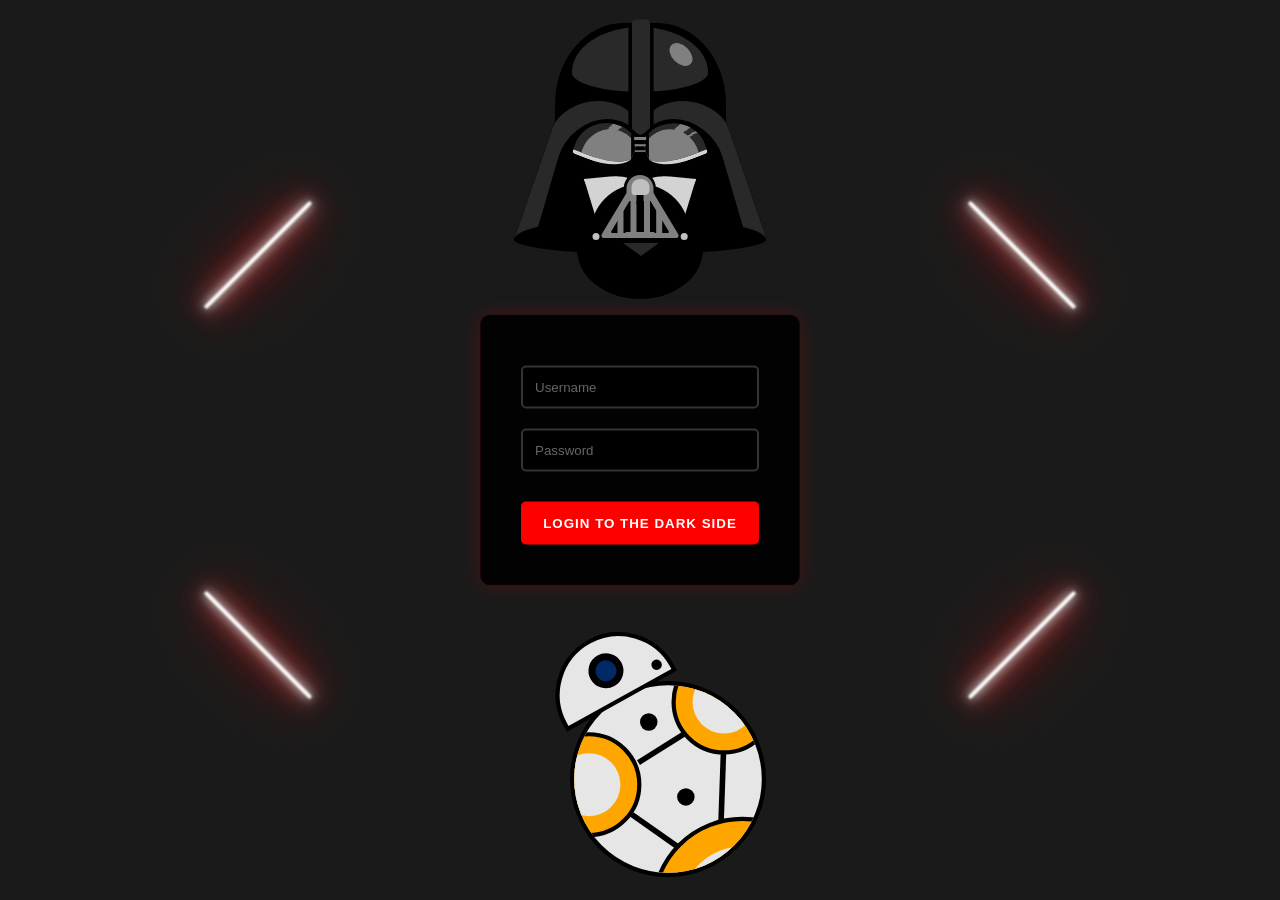
==== index.html @ 2e3e8f80 "Added last week's files to week1 branch" ====
<!DOCTYPE html>
<html lang="en">

<head>
  <meta charset="UTF-8">
  <meta name="viewport" content="width=device-width, initial-scale=1.0">
  <title>Darth Vader Login Page</title>
  <link rel="stylesheet" href="bb8.css">
  <link rel="stylesheet" href="darthVader.css">
  <link rel="stylesheet" href="lightSword.css">

</head>

<body>
  <div class="container">
    <div class="darth">
      <div class="helmet">
        <div class="dome">
        </div>
        <div class="hood">
          <div class="left"></div>
          <div class="right"></div>
        </div>
        <div class="ridge"></div>
      </div>
      <div class="mask">
        <div class="neck"></div>
        <div class="eyes">
          <div class="left"></div>
          <div class="right"></div>
        </div>
        <div class="cheeks">
          <div class="left"></div>
          <div class="right"></div>
        </div>
        <div class="snout">
          <div class="left"></div>
          <div class="right"></div>
          <div class="vent">
            <div class="left"></div>
            <div class="right"></div>
          </div>
          <div class="nose"></div>
          <div class="tusks"></div>
        </div>
        <div class="chin">
          <div class="vent"></div>
        </div>
      </div>
    </div>

    <div class="login-container">
      <form class="login-form">
        <input type="text" placeholder="Username" required>
        <input type="password" placeholder="Password" required>
        <button type="submit" class="login-btn">LOGIN TO THE DARK SIDE</button>
      </form>
    </div>

    <div class="bb8">
      <div class="bb8Head">
        <div class="lens"></div>
        <div class="bodyDot headDot"></div>
      </div>
      <div class="bb8Body">
        <div class="circle bodyCircle1">
          <div class="innerCircle1"></div>
        </div>
        <div class="circle bodyCircle2">
          <div class="innerCircle1"></div>
        </div>
        <div class="circle bodyCircle3">
          <div class="innerCircle3"></div>
        </div>
        <div class="bodyDot bodyDot1"></div>
        <div class="bodyDot bodyDot2"></div>
        <div class="bodyLine1"></div>
        <div class="bodyLine2"></div>
        <div class="bodyLine3"></div>
      </div>
    </div>

    <div class="lightsaber lightsaber-1"></div>
    <div class="lightsaber lightsaber-2"></div>
    <div class="lightsaber lightsaber-3"></div>
    <div class="lightsaber lightsaber-4"></div>
  </div>


</body>

</html>
---- bb8.css ----
.bb8 {
  width: 400px;
  height: 500px;
  position: relative;
  margin-top: 350px;
  margin-left: auto;
  margin-right: auto;
  transform: scale(0.7);
}

.bb8Head {
  width: 180px;
  height: 100px;
  border: 6px solid #000000;
  border-radius: 200px 200px 0 0;
  position: absolute;
  transform: rotate(-29deg);
  top: 35px;
  left: 60px;
  z-index: 2;
  background-color: #e6e6e6;
}

.lens {
  height: 50px;
  width: 50px;
  position: absolute;
  z-index: 3;
  background-color: #002966;
  border-radius: 50%;
  left: 60px;
  top: 20px;
  border: 10px solid #000000;
}


.bb8Body {
  width: 280px;
  height: 280px;
  background-color: #e6e6e6;
  border: 6px solid #000000;
  border-radius: 50%;
  position: absolute;
  overflow: hidden;
  -webkit-animation: spin 1.5s linear infinite;
  -moz-animation: spin 1.5s linear infinite;
  -ms-animation: spin 1.5s linear infinite;
  -o-animation: spin 1.5s linear infinite;
  animation: spin 1.5s linear infinite;
  top: 100px;
  left: 100px;
}

.circle {
  background-color: #FFA500;
  width: 150px;
  height: 150px;
  border: 6px solid #000000;
  border-radius: 50%;
  display: inline-block;
}

.bodyCircle1 {
  position: absolute;
  top: 25%;
  left: -20%;
}

.bodyCircle2 {
  position: absolute;
  top: -19%;
  right: -8%;
}

.bodyCircle3 {
  width: 260px;
  height: 260px;
  top: 70%;
  left: 41%;
  position: absolute;
}

.innerCircle1 {
  width: 90px;
  height: 90px;
  background-color: #e6e6e6;
  border-radius: 50%;
  position: relative;
  top: 50%;
  left: 50%;
  -webkit-transform: translate(-50%, -50%);
  -moz-transform: translate(-50%, -50%);
  -ms-transform: translate(-50%, -50%);
  -o-transform: translate(-50%, -50%);
  transform: translate(-50%, -50%);
}

.innerCircle3 {
  width: 175px;
  height: 175px;
  background-color: #e6e6e6;
  border-radius: 50%;
  position: relative;
  top: 50%;
  left: 50%;
  -webkit-transform: translate(-50%, -50%);
  -moz-transform: translate(-50%, -50%);
  -ms-transform: translate(-50%, -50%);
  -o-transform: translate(-50%, -50%);
  transform: translate(-50%, -50%);
}

.bodyDot {
  background-color: #000000;
  height: 25px;
  width: 25px;
  position: absolute;
  border-radius: 50%;
}

.bodyDot1 {
  top: 15%;
  left: 35%;
}

.bodyDot2 {
  top: 55%;
  left: 55%;
}

.headDot {
  position: absolute;
  left: 145px;
  top: 65px;
  height: 15px;
  width: 15px;
}

.bodyLine1 {
  background-color: #000000;
  height: 8px;
  width: 77px;
  transform: rotate(-32deg);
  position: absolute;
  top: 32%;
  left: 32%;
}

.bodyLine2 {
  background-color: #000000;
  height: 8px;
  width: 81px;
  transform: rotate(35deg);
  position: absolute;
  top: 76%;
  left: 28%;
}

.bodyLine3 {
  background-color: #000000;
  height: 8px;
  width: 97px;
  transform: rotate(92deg);
  position: absolute;
  top: 53%;
  left: 61%;
}

@-webkit-keyframes spin {
  0% {
    -webkit-transform: rotate(360deg)
  }

  ;

  100% {
    -webkit-transform: rotate(0deg)
  }

  ;
}

@-moz-keyframes spin {
  0% {
    -moz-transform: rotate(360deg)
  }

  ;

  100% {
    -moz-transform: rotate(0deg)
  }

  ;
}

@-ms-keyframes spin {
  0% {
    -ms-transform: rotate(360deg)
  }

  ;

  100% {
    -ms-transform: rotate(0deg)
  }

  ;
}

@-o-keyframes spin {
  0% {
    -o-transform: rotate(360deg)
  }

  ;

  100% {
    -o-transform: rotate(0deg)
  }

  ;
}

@keyframes spin {
  0% {
    transform: rotate(360deg)
  }

  ;

  100% {
    transform: rotate(0deg)
  }

  ;
}
---- darthVader.css ----
html,
body {
    width: 100%;
    height: 100%;
    background: #1a1a1a;
    margin: 0;
    font-family: Arial, sans-serif;
    overflow: hidden;
}

.container {
    display: flex;
    flex-direction: column;
    align-items: center;
    justify-content: flex-start;
    height: 100vh;
    padding-top: 20px;
    position: relative;
}

*,
:before,
:after {
    position: absolute;
    content: '';
    box-sizing: border-box;
}

.darth {
    font-size: 1vmin;
    width: 28em;
    height: 31em;
    position: relative;
    margin-bottom: 0;
    z-index: 1;
}

.helmet {
    .dome {
        left: 4.5em;
        top: .3em;
        width: 19em;
        height: 18em;
        background: black;
        border-top-left-radius: 40% 50%;
        border-top-right-radius: 40% 50%;

        &:before {
            width: 80%;
            height: 40%;
            left: 10%;
            top: .5em;
            border-top-left-radius: 50% 70%;
            border-top-right-radius: 50% 70%;
            border-bottom-left-radius: 50% 30%;
            border-bottom-right-radius: 50% 30%;
            background: rgb(41, 41, 41);
        }

        &:after {
            width: 2em;
            height: 3em;
            background: gray;
            border-radius: 50%;
            right: 4em;
            top: 2em;
            transform: rotate(-45deg);
        }
    }

    .hood {
        width: 28em;
        height: 17em;
        left: 0em;
        top: 9em;

        &:after {
            width: 28em;
            height: 4em;
            bottom: 0;
            left: 0;
            background: black;
            z-index: 2;
            border-top-left-radius: 50% 60%;
            border-top-right-radius: 50% 60%;
            border-bottom-right-radius: 50% 40%;
            border-bottom-left-radius: 50% 40%;
        }

        .left {
            width: 9.5em;
            height: 15.4em;
            background: black;
            top: 0;
            left: 0em;
            transform-origin: 0 100%;
            transform: skewX(-19deg);
            overflow: hidden;

            &:before {
                width: 11em;
                height: 17em;
                background: rgb(41, 41, 41);
                border-top-left-radius: 4em 3em;
                border-top-right-radius: 7em 7em;
            }

            &:after {
                width: 10em;
                height: 16em;
                top: 2em;
                left: 1.5em;
                background: black;
                border-top-left-radius: 5em;
                border-top-right-radius: 7em 8em;
                transform-origin: 50% 0;
                transform: skewX(3deg);
            }
        }

        .right {
            width: 9.5em;
            height: 15.4em;
            background: black;
            top: 0;
            right: 0em;
            transform-origin: 100% 100%;
            transform: skewX(19deg);
            overflow: hidden;

            &:before {
                width: 11em;
                height: 17em;
                right: 0;
                background: rgb(41, 41, 41);
                border-top-right-radius: 4em 3em;
                border-top-left-radius: 7em 7em;
            }

            &:after {
                width: 10em;
                height: 16em;
                top: 2em;
                right: 1.5em;
                background: black;
                border-top-right-radius: 5em;
                border-top-left-radius: 7em 8em;
                transform-origin: 50% 0;
                transform: skewX(-3deg);
            }
        }
    }

    .ridge {
        width: 13em;
        height: 13em;
        transform: scaleY(.8) rotate(45deg);
        left: 7.5em;
        top: -1em;
        border-radius: 0 0 .4em 0;
        overflow: hidden;

        &:after {
            width: 2em;
            height: 19em;
            left: 0.2em;
            top: 1.6em;
            background: rgb(41, 41, 41);
            transform-origin: 0 0;
            transform: rotate(-45deg) translateY(1em);
            border-radius: .5em .5em 0 0;
            box-shadow: 0 .6em 0 .4em black;
        }
    }
}

.mask {
    width: 16em;
    height: 20em;
    top: 11em;
    left: 6em;
    z-index: 2;

    .neck {
        width: 14em;
        height: 11em;
        background: black;
        bottom: 0;
        left: 1em;
        border-radius: 50%;
        z-index: -1;
    }

    .eyes {
        width: 16em;
        height: 5em;

        .left {
            background: rgb(41, 41, 41);
            background: radial-gradient(12em at 134% 67%, rgb(41, 41, 41) 45%, gray 45%, gray 53%, rgb(41, 41, 41) 53%);
            left: 0.4em;
            top: -1em;
            width: 6.8em;
            height: 4.3em;
            transform-origin: 0 100%;
            transform: scaleX(.95) rotate(20deg);
            border-top-left-radius: 5em 4.5em;
            border-top-right-radius: 3em 2em;
            border-bottom-right-radius: 6em 2.4em;
            border-bottom-left-radius: .5em .5em;
            overflow: hidden;
            box-sizing: content-box;
            border-bottom: .5em solid lightgray;

            &:after {
                width: 7em;
                height: 7em;
                background: gray;
                background: radial-gradient(12em at 114% 37%, gray 45%, lighten(gray, 15%) 45%, lighten(gray, 15%) 53%, gray 53%);
                border-radius: 50%;
                left: 1em;
                top: .5em;
                z-index: -1;
            }

            &:before {
                width: 2em;
                height: 5em;
                background: black;
                right: -1.7em;
                top: -.5em;
                transform: rotate(-20deg);
            }
        }

        .right {
            background: rgb(41, 41, 41);
            background: radial-gradient(12em at 97% 156%, rgb(41, 41, 41) 38%, gray 38%, gray 40%, rgb(41, 41, 41) 40%, rgb(41, 41, 41) 45%, gray 45%, gray 53%, rgb(41, 41, 41) 53%);
            right: 0.4em;
            top: -1em;
            width: 6.8em;
            height: 4.3em;
            transform-origin: 100% 100%;
            transform: scaleX(.95) rotate(-20deg);
            border-top-right-radius: 5em 4.5em;
            border-top-left-radius: 3em 2em;
            border-bottom-left-radius: 6em 2.4em;
            border-bottom-right-radius: .5em .5em;
            overflow: hidden;
            border-bottom: .5em solid lightgray;
            box-sizing: content-box;

            &:before {
                width: 2em;
                height: 5em;
                background: black;
                left: -1.7em;
                top: -.5em;
                transform: rotate(20deg);
            }

            &:after {
                width: 7em;
                height: 7em;
                background: gray;
                background: radial-gradient(12em at 124% 36%, gray 38%, lighten(gray, 15%) 38%, lighten(gray, 15%) 40%, gray 40%, gray 45%, lighten(gray, 15%) 45%, lighten(gray, 15%) 53%, gray 53%);
                border-radius: 50%;
                right: 1em;
                top: .5em;
                z-index: -1;
                transform: rotate(40deg);
            }
        }

        &:after {
            background: gray;
            width: 1.3em;
            height: .3em;
            left: 50%;
            top: 2em;
            transform: translateX(-50%);
            box-shadow: 0 1.4em 0 -.08em gray, 0 .75em 0 -.05em gray;
        }
    }

    .cheeks {
        background: black;
        left: 1em;
        top: 6em;
        width: 14em;
        height: 5em;
        overflow: hidden;

        &:before {
            width: 3.6em;
            height: 3.6em;
            background: black;
            border-radius: 50%;
            left: 50%;
            transform: translateX(-50%);
            top: -0.1em;
            z-index: 1;
        }

        &:after {
            width: 11em;
            height: 11em;
            background: black;
            border-radius: 50%;
            left: 50%;
            transform: translateX(-50%);
            top: 1.2em;
        }

        .left {
            width: 5em;
            height: 4.3em;
            background: lightgray;
            left: .75em;
            top: .7em;
            transform-origin: 0 0;
            transform: skewX(17deg);

            &:after {
                width: 5em;
                height: .5em;
                top: -.5em;
                background: inherit;
                border-top-right-radius: 2em .5em;
                border-top-left-radius: 3em 0em;
                transform-origin: 100% 100%;
                transform: rotate(-5deg);
            }
        }

        .right {
            width: 5em;
            height: 4.3em;
            background: lightgray;
            right: .75em;
            top: .7em;
            transform-origin: 100% 0;
            transform: skewX(-17deg);

            &:after {
                width: 5em;
                height: .5em;
                top: -.5em;
                background: inherit;
                border-top-left-radius: 2em .5em;
                border-top-right-radius: 3em 0em;
                transform-origin: 0 100%;
                transform: rotate(5deg);
            }
        }
    }

    .snout {
        z-index: 2;
        width: 3em;
        height: 7em;
        background: gray;
        top: 6.2em;
        left: 50%;
        transform: translateX(-50%);
        border-radius: 1.5em 1.5em 0 0;

        &:before {
            width: .7em;
            height: 5em;
            top: 2em;
            left: .4em;
            background: gray;
            box-shadow: 1.5em 0 0 gray;
            z-index: 2;
        }

        &:after {
            width: .7em;
            height: 3em;
            top: 3.77em;
            left: -1em;
            background: gray;
            box-shadow: 4.3em 0 0 gray;
            z-index: 2;
        }

        .left {
            width: 3em;
            height: 5em;
            left: 0;
            top: 2em;
            background: inherit;
            transform-origin: 100% 0;
            transform: skewX(-31deg);
            border-bottom-left-radius: .5em;
        }

        .right {
            width: 3em;
            height: 5em;
            right: 0;
            top: 2em;
            background: inherit;
            transform-origin: 0 0;
            transform: skewX(31deg);
            border-bottom-right-radius: .5em;
        }

        .vent {
            width: 3.6em;
            height: 2.7em;
            bottom: .6em;
            left: -0.3em;
            background: black;
            border-radius: 50% 50% 0 0;

            .left {
                width: 1.7em;
                height: 3.5em;
                left: 0.6em;
                bottom: 0;
                top: auto;
                background: black;
                border-bottom-left-radius: .25em;
            }

            .right {
                width: 1.7em;
                height: 3.5em;
                right: 0.6em;
                bottom: 0;
                top: auto;
                background: black;
                border-bottom-right-radius: .25em;
            }
        }

        .nose {
            width: 2em;
            height: 1.8em;
            background: silver;
            left: .5em;
            top: .5em;
            z-index: 2;
            border-radius: 50% 50% .5em .4em;
            box-shadow: inset -.1em .4em 0 darken(silver, 10%);

            &:after {
                width: 0.75em;
                height: 1em;
                background: black;
                top: 1.8em;
                left: 0.6em;
            }
        }

        .tusks {
            width: 1em;
            height: 1em;
            border-radius: 50%;
            background: darken(silver, 10%);
            left: -3.9em;
            bottom: -.2em;
            box-shadow: 9.8em 0 0 darken(silver, 10%);

            &:after {
                width: 80%;
                height: 80%;
                left: 10%;
                top: 30%;
                border-radius: 50%;
                background: silver;
                box-shadow: 9.8em 0 0 silver;
            }
        }
    }

    .chin {
        width: 8.4em;
        height: 3em;
        top: 13.4em;
        left: 3.8em;
        overflow: hidden;

        &:before {
            width: 8.3em;
            height: 8em;
            bottom: 0.3em;
            border-bottom-right-radius: 1.5em;
            transform: scaleY(.8) rotate(45deg);
        }

        .vent {
            border-top: 1.5em solid rgb(41, 41, 41);
            border-left: 2em solid transparent;
            border-right: 2em solid transparent;
            top: 0.4em;
            left: 2.3em;
        }
    }
}

.login-container {
    position: fixed;
    top: 50%;
    left: 50%;
    transform: translate(-50%, -50%);
    background: rgba(0, 0, 0, 0.9);
    padding: 2.5em;
    border-radius: 10px;
    width: 320px;
    text-align: center;
    box-shadow: 0 0 20px rgba(255, 0, 0, 0.2);
    border: 1px solid rgba(255, 0, 0, 0.1);
    z-index: 9998;
}

.login-form {
    position: relative;
    z-index: 9999;
}

.login-form input {
    width: 100%;
    padding: 12px;
    margin: 10px 0;
    border: 2px solid #333;
    background: rgba(0, 0, 0, 0.7);
    color: white;
    border-radius: 5px;
    transition: all 0.3s ease;
    position: relative;
    z-index: 10000;
}

.login-form input:focus {
    outline: none;
    border-color: #ff0000;
    box-shadow: 0 0 10px rgba(255, 0, 0, 0.3);
}

.login-form input::placeholder {
    color: #666;
}

.login-btn {
    background: #ff0000;
    color: white;
    border: none;
    padding: 14px 20px;
    border-radius: 5px;
    cursor: pointer;
    margin-top: 20px;
    width: 100%;
    font-weight: bold;
    text-transform: uppercase;
    letter-spacing: 1px;
    transition: all 0.3s ease;
    position: relative;
    z-index: 10000;
}

.login-btn:hover {
    background: #cc0000;
    transform: translateY(-2px);
    box-shadow: 0 5px 15px rgba(255, 0, 0, 0.3);
}
---- lightSword.css ----
/*yazdığım css kodunda kendi kendine animasyon gerçekleşiyor ben mouse ile üzerinde geldiğimde gerçekleşmeli kodun şu şekilde 
.lightsaber {
    position: absolute;
    width: 4px;
    height: 150px;
    background: #fff;
    border-radius: 2px;
    filter: blur(1px);
    box-shadow: 0 0 10px #fff,
                0 0 20px #fff,
                0 0 30px #f00,
                0 0 40px #f00,
                0 0 70px #f00,
                0 0 80px #f00;
    animation: glow 1.5s ease-in-out infinite alternate,
              movement 2s ease-in-out infinite;
}

@keyframes glow {
    from {
        filter: blur(1px);
        box-shadow: 0 0 10px #fff,
                   0 0 20px #fff,
                   0 0 30px #f00,
                   0 0 40px #f00,
                   0 0 70px #f00,
                   0 0 80px #f00;
    }
    to {
        filter: blur(3px);
        box-shadow: 0 0 15px #fff,
                   0 0 30px #fff,
                   0 0 40px #f00,
                   0 0 60px #f00,
                   0 0 90px #f00,
                   0 0 100px #f00;
    }
}

@keyframes movement {
    0% {
        transform: rotate(45deg) scale(1);
    }
    50% {
        transform: rotate(45deg) scale(1.2) translateY(-10px);
    }
    100% {
        transform: rotate(45deg) scale(1);
    }
}
.lightsaber-1 {
       top: 20%;
       left: 20%;
       animation-delay: 0s;
   }
   
   .lightsaber-2 {
       top: 20%;
       right: 20%;
       animation: glow 1.5s ease-in-out infinite alternate,
                 movement-reverse 2s ease-in-out infinite;
       animation-delay: 0.5s;
   }
   
   .lightsaber-3 {
       bottom: 20%;
       left: 20%;
       animation: glow 1.5s ease-in-out infinite alternate,
                 movement-bottom 2s ease-in-out infinite;
       animation-delay: 1s;
   }
   
   .lightsaber-4 {
       bottom: 20%;
       right: 20%;
       animation: glow 1.5s ease-in-out infinite alternate,
                 movement-bottom-reverse 2s ease-in-out infinite;
       animation-delay: 1.5s;
   }
   
   @keyframes movement-reverse {
       0% {
           transform: rotate(-45deg) scale(1);
       }
       50% {
           transform: rotate(-45deg) scale(1.2) translateY(-10px);
       }
       100% {
           transform: rotate(-45deg) scale(1);
       }
   }
   
   @keyframes movement-bottom {
       0% {
           transform: rotate(-45deg) scale(1);
       }
       50% {
           transform: rotate(-45deg) scale(1.2) translateY(10px);
       }
       100% {
           transform: rotate(-45deg) scale(1);
       }
   }
   
   @keyframes movement-bottom-reverse {
       0% {
           transform: rotate(45deg) scale(1);
       }
       50% {
           transform: rotate(45deg) scale(1.2) translateY(10px);
       }
       100% {
           transform: rotate(45deg) scale(1);
       }
   }
*/
.lightsaber {
       position: absolute;
       width: 4px;
       height: 150px;
       background: #fff;
       border-radius: 2px;
       filter: blur(1px);
       box-shadow: 0 0 10px #fff,
              0 0 20px #fff,
              0 0 30px #f00,
              0 0 40px #f00,
              0 0 70px #f00,
              0 0 80px #f00;
       transition: all 0.3s ease;
       cursor: pointer;
}

@keyframes glow {
       from {
              filter: blur(1px);
              box-shadow: 0 0 10px #fff,
                     0 0 20px #fff,
                     0 0 30px #f00,
                     0 0 40px #f00,
                     0 0 70px #f00,
                     0 0 80px #f00;
       }

       to {
              filter: blur(3px);
              box-shadow: 0 0 15px #fff,
                     0 0 30px #fff,
                     0 0 40px #f00,
                     0 0 60px #f00,
                     0 0 90px #f00,
                     0 0 100px #f00;
       }
}

@keyframes movement {
       0% {
              transform: rotate(45deg) scale(1);
       }

       50% {
              transform: rotate(45deg) scale(1.2) translateY(-10px);
       }

       100% {
              transform: rotate(45deg) scale(1);
       }
}

.lightsaber-1 {
       top: 20%;
       left: 20%;
       transform: rotate(45deg);
}

.lightsaber-1:hover {
       transform: rotate(45deg) scale(1.2) translateY(-10px);
       filter: blur(3px);
       box-shadow: 0 0 15px #fff,
              0 0 30px #fff,
              0 0 40px #f00,
              0 0 60px #f00,
              0 0 90px #f00,
              0 0 100px #f00;
}

.lightsaber-2 {
       top: 20%;
       right: 20%;
       transform: rotate(-45deg);
}

.lightsaber-2:hover {
       transform: rotate(-45deg) scale(1.2) translateY(-10px);
       filter: blur(3px);
       box-shadow: 0 0 15px #fff,
              0 0 30px #fff,
              0 0 40px #f00,
              0 0 60px #f00,
              0 0 90px #f00,
              0 0 100px #f00;
}

.lightsaber-3 {
       bottom: 20%;
       left: 20%;
       transform: rotate(-45deg);
}

.lightsaber-3:hover {
       transform: rotate(-45deg) scale(1.2) translateY(10px);
       filter: blur(3px);
       box-shadow: 0 0 15px #fff,
              0 0 30px #fff,
              0 0 40px #f00,
              0 0 60px #f00,
              0 0 90px #f00,
              0 0 100px #f00;
}

.lightsaber-4 {
       bottom: 20%;
       right: 20%;
       transform: rotate(45deg);
}

.lightsaber-4:hover {
       transform: rotate(45deg) scale(1.2) translateY(10px);
       filter: blur(3px);
       box-shadow: 0 0 15px #fff,
              0 0 30px #fff,
              0 0 40px #f00,
              0 0 60px #f00,
              0 0 90px #f00,
              0 0 100px #f00;
}

@keyframes movement-reverse {
       0% {
              transform: rotate(-45deg) scale(1);
       }

       50% {
              transform: rotate(-45deg) scale(1.2) translateY(-10px);
       }

       100% {
              transform: rotate(-45deg) scale(1);
       }
}

@keyframes movement-bottom {
       0% {
              transform: rotate(-45deg) scale(1);
       }

       50% {
              transform: rotate(-45deg) scale(1.2) translateY(10px);
       }

       100% {
              transform: rotate(-45deg) scale(1);
       }
}

@keyframes movement-bottom-reverse {
       0% {
              transform: rotate(45deg) scale(1);
       }

       50% {
              transform: rotate(45deg) scale(1.2) translateY(10px);
       }

       100% {
              transform: rotate(45deg) scale(1);
       }
}
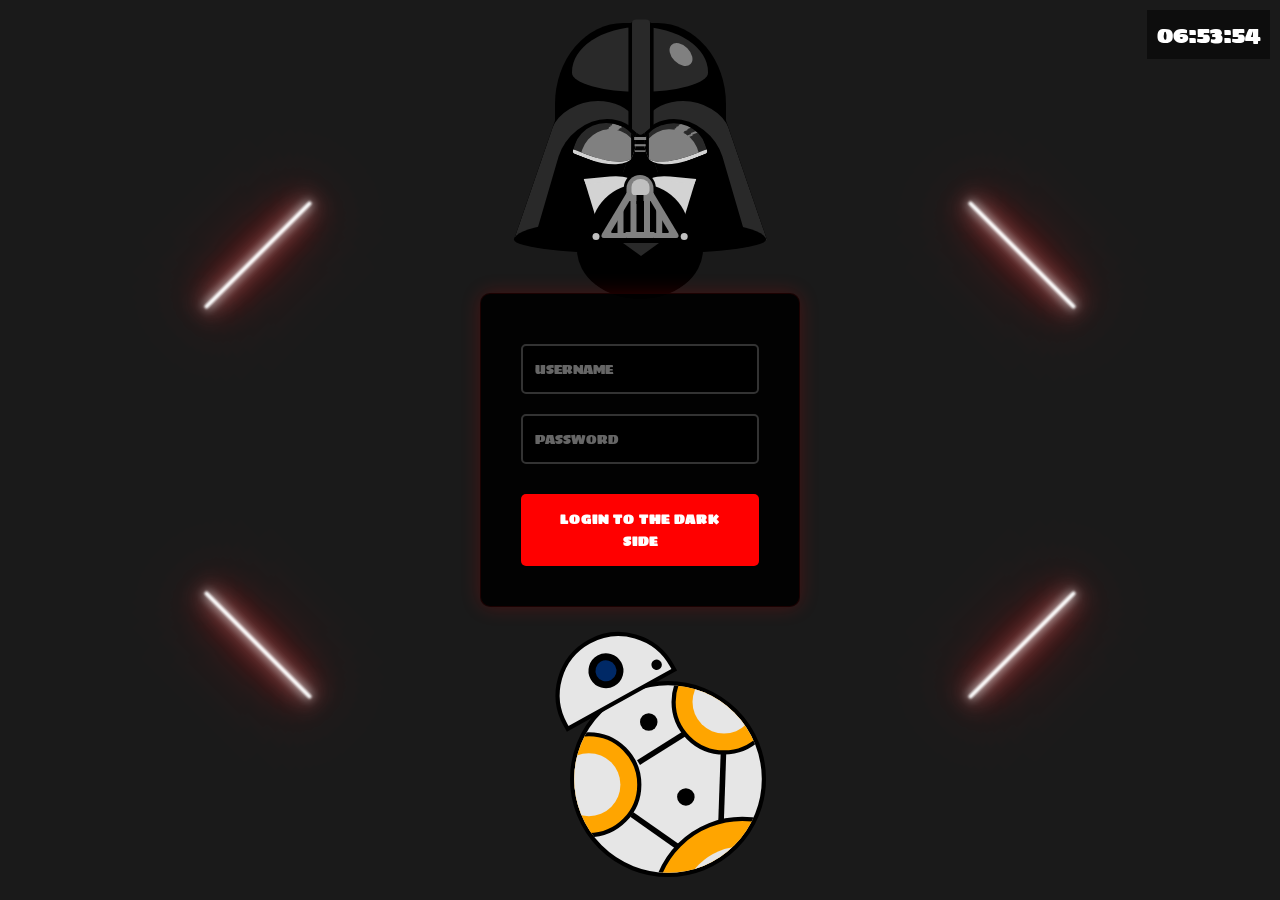
==== commit 3c080cdc: "Added event to login button (shows the values ​​entered in the console), added clock, added event to" ====
--- a/index.html
+++ b/index.html
@@ -5,9 +5,14 @@
   <meta charset="UTF-8">
   <meta name="viewport" content="width=device-width, initial-scale=1.0">
   <title>Darth Vader Login Page</title>
+  <link rel="stylesheet" href="style.css">
   <link rel="stylesheet" href="bb8.css">
   <link rel="stylesheet" href="darthVader.css">
   <link rel="stylesheet" href="lightSword.css">
+
+  <link rel="preconnect" href="https://fonts.googleapis.com">
+  <link rel="preconnect" href="https://fonts.gstatic.com" crossorigin>
+  <link href="https://fonts.googleapis.com/css2?family=Sigmar&display=swap" rel="stylesheet">
 
 </head>
 
@@ -15,8 +20,7 @@
   <div class="container">
     <div class="darth">
       <div class="helmet">
-        <div class="dome">
-        </div>
+        <div class="dome"></div>
         <div class="hood">
           <div class="left"></div>
           <div class="right"></div>
@@ -49,13 +53,18 @@
       </div>
     </div>
 
+
+
+
     <div class="login-container">
-      <form class="login-form">
-        <input type="text" placeholder="Username" required>
-        <input type="password" placeholder="Password" required>
+      <form class="login-form" id="login-form">
+        <input type="text" id="username" placeholder="USERNAME" required>
+        <input type="password" id="password" placeholder="PASSWORD" required>
         <button type="submit" class="login-btn">LOGIN TO THE DARK SIDE</button>
       </form>
     </div>
+
+    <div id="clock"></div>
 
     <div class="bb8">
       <div class="bb8Head">
@@ -86,6 +95,7 @@
     <div class="lightsaber lightsaber-4"></div>
   </div>
 
+  <script src="scripts.js"></script>
 
 </body>
 
--- a/style.css
+++ b/style.css
@@ -0,0 +1,102 @@
+.sigmar-regular {
+    font-family: "Sigmar", sans-serif;
+    font-weight: 400;
+    font-style: normal;
+  }
+
+html,
+body {
+    width: 100%;
+    height: 100%;
+    background: #1a1a1a;
+    margin: 0;
+    font-family: "Sigmar", sans-serif;
+    overflow: hidden;
+}
+
+
+.login-container {
+    position: fixed;
+    top: 50%;
+    left: 50%;
+    transform: translate(-50%, -50%);
+    background: rgba(0, 0, 0, 0.9);
+    padding: 2.5em;
+    border-radius: 10px;
+    width: 320px;
+    text-align: center;
+    box-shadow: 0 0 20px rgba(255, 0, 0, 0.2);
+    border: 1px solid rgba(255, 0, 0, 0.1);
+    z-index: 9998;
+}
+
+.login-form {
+    
+    font-family: "Sigmar", sans-serif;
+    position: relative;
+    z-index: 9999;
+}
+
+.login-form input {
+    font-family: "Sigmar", sans-serif;
+    width: 100%;
+    padding: 12px;
+    margin: 10px 0;
+    border: 2px solid #333;
+    background: rgba(0, 0, 0, 0.7);
+    color: white;
+    border-radius: 5px;
+    transition: all 0.3s ease;
+    position: relative;
+    z-index: 10000;
+}
+
+.login-form input:focus {
+    
+    font-family: "Sigmar", sans-serif;
+    outline: none;
+    border-color: #ff0000;
+    box-shadow: 0 0 10px rgba(255, 0, 0, 0.3);
+}
+
+.login-form input::placeholder {
+    color: #666;
+}
+
+.login-btn {
+    font-family: "Sigmar", sans-serif;
+    background: #ff0000;
+    color: white;
+    border: none;
+    padding: 14px 20px;
+    border-radius: 5px;
+    cursor: pointer;
+    margin-top: 20px;
+    width: 100%;
+    font-weight: bold;
+    text-transform: uppercase;
+    letter-spacing: 1px;
+    transition: all 0.3s ease;
+    position: relative;
+    z-index: 10000;
+}
+
+.login-btn:hover {
+    
+    font-family: "Sigmar", sans-serif;
+    background: #cc0000;
+    transform: translateY(-2px);
+    box-shadow: 0 5px 15px rgba(255, 0, 0, 0.3);
+}
+
+/*boş bir web sitesinin sağ üstüne nasıl anlık olarak saat gösterecek bir kısım eklerim*/
+#clock {
+    font-size: 24px;        
+    font-family: "Sigmar", sans-serif; 
+    color: white;    
+    top: 10px;              
+    right: 10px;
+    background-color: rgba(0, 0, 0, 0.5);
+    padding: 5px 10px;
+  }
+  
--- a/darthVader.css
+++ b/darthVader.css
@@ -1,13 +1,3 @@
-html,
-body {
-    width: 100%;
-    height: 100%;
-    background: #1a1a1a;
-    margin: 0;
-    font-family: Arial, sans-serif;
-    overflow: hidden;
-}
-
 .container {
     display: flex;
     flex-direction: column;
@@ -501,68 +491,4 @@
     }
 }
 
-.login-container {
-    position: fixed;
-    top: 50%;
-    left: 50%;
-    transform: translate(-50%, -50%);
-    background: rgba(0, 0, 0, 0.9);
-    padding: 2.5em;
-    border-radius: 10px;
-    width: 320px;
-    text-align: center;
-    box-shadow: 0 0 20px rgba(255, 0, 0, 0.2);
-    border: 1px solid rgba(255, 0, 0, 0.1);
-    z-index: 9998;
-}
-
-.login-form {
-    position: relative;
-    z-index: 9999;
-}
-
-.login-form input {
-    width: 100%;
-    padding: 12px;
-    margin: 10px 0;
-    border: 2px solid #333;
-    background: rgba(0, 0, 0, 0.7);
-    color: white;
-    border-radius: 5px;
-    transition: all 0.3s ease;
-    position: relative;
-    z-index: 10000;
-}
-
-.login-form input:focus {
-    outline: none;
-    border-color: #ff0000;
-    box-shadow: 0 0 10px rgba(255, 0, 0, 0.3);
-}
-
-.login-form input::placeholder {
-    color: #666;
-}
-
-.login-btn {
-    background: #ff0000;
-    color: white;
-    border: none;
-    padding: 14px 20px;
-    border-radius: 5px;
-    cursor: pointer;
-    margin-top: 20px;
-    width: 100%;
-    font-weight: bold;
-    text-transform: uppercase;
-    letter-spacing: 1px;
-    transition: all 0.3s ease;
-    position: relative;
-    z-index: 10000;
-}
-
-.login-btn:hover {
-    background: #cc0000;
-    transform: translateY(-2px);
-    box-shadow: 0 5px 15px rgba(255, 0, 0, 0.3);
-}+
